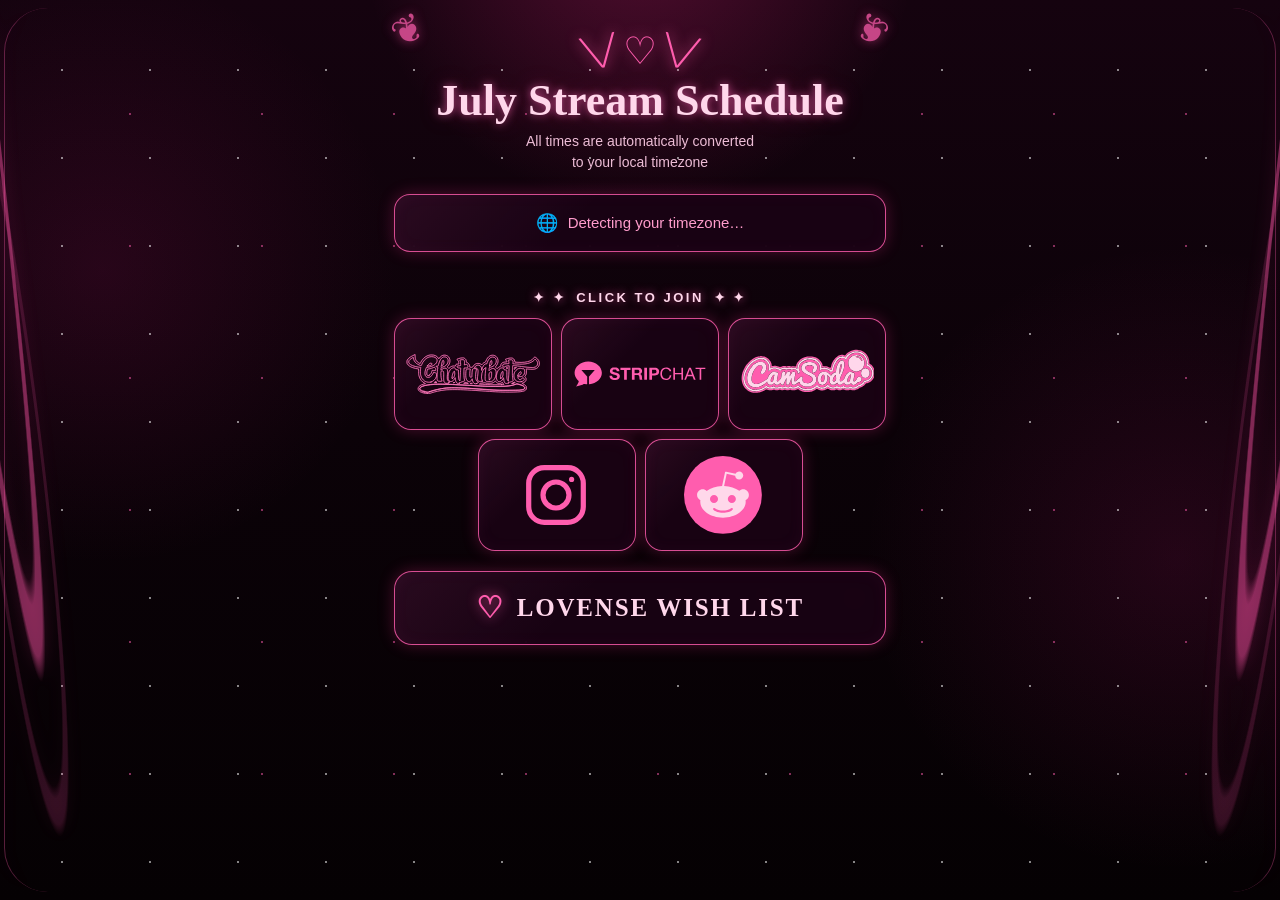
==== index.html @ 7e70e840 "Update index.html" ====
<!DOCTYPE html>
<html lang="en">
<head>
  <meta charset="UTF-8" />
  <meta name="viewport" content="width=device-width, initial-scale=1.0, viewport-fit=cover" />
  <meta name="theme-color" content="#0a0208" />
  <title>July Stream Schedule</title>
  <link rel="stylesheet" href="style.css?v=27" />
</head>
<body>
  <div class="page-frame" aria-hidden="true"></div>

  <main class="app-shell">
    <header class="hero">
      <div class="winged-heart" aria-hidden="true">
        <span class="wing">╲╱</span>
        <span class="heart">♡</span>
        <span class="wing wing-right">╲╱</span>
      </div>

      <h1>July Stream Schedule</h1>
      <p>All times are automatically converted<br />to your local timezone</p>
    </header>

    <section class="timezone-card" aria-live="polite">
      <span class="timezone-icon">🌐</span>
      <span id="timezone">Detecting your timezone…</span>
    </section>

    <section id="schedule" class="schedule-list" aria-label="Stream schedule"></section>

    <section class="join-section">
      <div class="join-title">
  <span class="join-decor">✦ ✦</span>
  <span class="join-text">CLICK TO JOIN</span>

  <span class="join-decor">✦ ✦</span>
</div>

      <div class="platform-grid">
       <a class="platform-card" href="https://chaturbate.com/in/?tour=APi5&campaign=vGyXo&track=default&room=succubus_room" target="_blank" rel="noopener noreferrer">
    <img class="platform-logo" src="icons/chaturbate.svg?v=21" alt="Chaturbate">
</a>

        <a class="platform-card" href="https://stripchat.com/may_marsy/follow-me" target="_blank" rel="noopener noreferrer">
  <img class="platform-logo" src="icons/stripchat.svg" alt="Stripchat">
</a>

        <a class="platform-card" href="https://www.camsoda.com/succubusroom?id=succubusroom" target="_blank" rel="noopener noreferrer">
  <img class="platform-logo" src="icons/camsoda.svg" alt="CamSoda">
</a>

     <a class="platform-card lower" href="https://www.instagram.com/maymarsycb/" target="_blank" rel="noopener noreferrer">
  <img class="platform-logo" src="icons/instagram.svg" alt="Instagram">
</a>

       <a class="platform-card lower"
   href="https://www.reddit.com/user/AmesMay/"
   target="_blank"
   rel="noopener noreferrer">
  <img class="platform-logo" src="icons/reddit.svg" alt="Reddit">
</a>

      <a class="wishlist-button" href="https://lovense.com/wish-list/nx93" target="_blank" rel="noopener noreferrer">
        <span class="wishlist-icon">♡</span>
        <span>LOVENSE WISH LIST</span>
      </a>
    </section>
  </main>

<script src="https://telegram.org/js/telegram-web-app.js"></script>

<script>
  const tg = window.Telegram?.WebApp;

  const startParam =
    tg?.initDataUnsafe?.start_param ||
    new URLSearchParams(window.location.search).get("tgWebAppStartParam");

  if (startParam === "links") {
    window.location.replace("links/");
  }
</script>

<script src="config.js?v=1"></script>
<script src="app.js?v=24"></script>
  <script>
const APP_VERSION = Date.now();

document.querySelectorAll("img.platform-logo").forEach(img => {
    const src = img.getAttribute("src").split("?")[0];
    img.src = `${src}?v=${APP_VERSION}`;
});
</script>
</body>
</html>
---- style.css ----
* {
  box-sizing: border-box;
}

:root {
  --bg: #070105;
  --panel: rgba(26, 3, 20, 0.9);
  --panel-strong: rgba(36, 5, 28, 0.95);
  --pink: #ff5dae;
  --pink-soft: #ff9ccc;
  --pink-pale: #ffd7eb;
  --line: rgba(255, 93, 174, 0.82);
  --muted: #edbdd6;
  --text: #fff8fc;
  --shadow: 0 0 16px rgba(255, 54, 148, 0.26);
}

html {
  min-height: 100%;
  background: var(--bg);
}

body {
  margin: 0;
  min-height: 100vh;
  overflow-x: hidden;
  color: var(--text);
  font-family: Georgia, "Times New Roman", serif;
  background:
    radial-gradient(circle at 50% -8%, rgba(255, 42, 139, 0.26), transparent 24%),
    radial-gradient(circle at 8% 30%, rgba(170, 22, 103, 0.16), transparent 22%),
    radial-gradient(circle at 92% 62%, rgba(198, 26, 121, 0.14), transparent 24%),
    linear-gradient(180deg, #15030f 0%, #0b0208 48%, #050103 100%);
}

/* Faint sparkle field */
body::before {
  content: "";
  position: fixed;
  inset: 0;
  z-index: 0;
  pointer-events: none;
  opacity: 0.55;
  background-image:
    radial-gradient(circle, rgba(255,255,255,.95) 0 1px, transparent 1.5px),
    radial-gradient(circle, rgba(255,93,174,.9) 0 1px, transparent 1.5px);
  background-size: 88px 88px, 132px 132px;
  background-position: 18px 26px, 64px 48px;
}

/* Ornamental side borders */
.page-frame {
  position: fixed;
  inset: 8px 4px;
  z-index: 0;
  pointer-events: none;
  border-left: 1px solid rgba(255, 93, 174, .33);
  border-right: 1px solid rgba(255, 93, 174, .33);
  border-radius: 44px;
  filter: drop-shadow(0 0 8px rgba(255, 60, 157, .4));
}

.page-frame::before,
.page-frame::after {
  content: "";
  position: absolute;
  top: 0;
  bottom: 0;
  width: 68px;
  opacity: .7;
  background:
    radial-gradient(ellipse at 50% 0%, transparent 0 22px, rgba(255, 86, 168, .62) 23px 25px, transparent 26px),
    repeating-radial-gradient(ellipse at 50% 50%, transparent 0 26px, rgba(255, 86, 168, .22) 27px 29px, transparent 30px 58px);
}

.page-frame::before {
  left: -26px;
  transform: rotate(-7deg);
}

.page-frame::after {
  right: -26px;
  transform: scaleX(-1) rotate(-7deg);
}

.app-shell {
  position: relative;
  z-index: 1;
  width: min(100%, 520px);
  margin: 0 auto;
  padding: calc(24px + env(safe-area-inset-top)) 14px calc(28px + env(safe-area-inset-bottom));
}

.app-shell::before,
.app-shell::after {
  content: "❦";
  position: absolute;
  top: 8px;
  color: var(--pink);
  font-size: 38px;
  opacity: .75;
  text-shadow: 0 0 12px rgba(255, 76, 162, .7);
}

.app-shell::before {
  left: 12px;
  transform: rotate(-28deg);
}

.app-shell::after {
  right: 12px;
  transform: scaleX(-1) rotate(-28deg);
}

.hero {
  text-align: center;
  padding: 8px 20px 14px;
}

.winged-heart {
  display: inline-flex;
  align-items: center;
  justify-content: center;
  gap: 6px;
  color: var(--pink);
  text-shadow: 0 0 14px rgba(255, 84, 168, .95);
}

.winged-heart .heart {
  font-size: 38px;
  line-height: 1;
}

.winged-heart .wing {
  font-size: 28px;
  transform: rotate(-12deg);
}

.winged-heart .wing-right {
  transform: scaleX(-1) rotate(-12deg);
}

h1 {
  margin: 8px 0 8px;
  color: var(--pink-pale);
  font-size: clamp(31px, 8.3vw, 44px);
  line-height: 1.03;
  text-shadow:
    0 0 8px rgba(255, 106, 182, .68),
    0 0 24px rgba(219, 37, 131, .3);
}

.hero p {
  margin: 0;
  color: var(--muted);
  font-family: Arial, sans-serif;
  font-size: 14px;
  line-height: 1.45;
}

.timezone-card,
.stream-card,
.platform-card,
.wishlist-button {
  grid-column: 1 / -1;

  border: 1px solid var(--line);
  background:
    linear-gradient(135deg, rgba(255, 108, 183, .08), transparent 38%),
    var(--panel);
  box-shadow:
    var(--shadow),
    inset 0 0 18px rgba(255, 80, 166, .04);
  backdrop-filter: blur(8px);
}

.timezone-card {
  margin: 8px 0 16px;
  min-height: 58px;
  padding: 13px 16px;
  border-radius: 16px;
  display: flex;
  align-items: center;
  justify-content: center;
  gap: 10px;
  color: var(--pink-soft);
  font-family: Arial, sans-serif;
  font-size: 15px;
}

.timezone-icon {
  font-size: 18px;
}

.schedule-list {
  display: grid;
  gap: 9px;
}

.stream-card {
  display: grid;
  grid-template-columns: 58px 1fr 22px 82px;
  align-items: center;
  min-height: 66px;
  border-radius: 17px;
  overflow: hidden;
}

.stream-icon {
  align-self: stretch;
  display: grid;
  place-items: center;
  border-right: 1px solid rgba(255, 93, 174, .28);
  background:
    radial-gradient(circle, rgba(255, 108, 183, .28), transparent 68%),
    rgba(255, 87, 168, .04);
  font-size: 27px;
  filter: drop-shadow(0 0 8px rgba(255, 77, 163, .75));
}

.stream-date,
.stream-clock {
  color: #fff8fc;
  font-weight: 700;
}

.stream-date {
  padding-left: 16px;
  font-size: clamp(17px, 4.8vw, 22px);
}

.stream-divider {
  color: var(--pink);
  text-align: center;
  text-shadow: 0 0 10px rgba(255, 80, 165, .8);
}

.stream-clock {
  padding-right: 16px;
  font-size: clamp(18px, 5vw, 23px);
  text-align: right;
  color: #ffd7e9;
}

.join-section {
  margin-top: 22px;
}

.join-title {
  margin-bottom: 13px;
  color: var(--pink-pale);
  display: flex;
  align-items: center;
  justify-content: center;
  gap: 12px;
  font-family: Arial, sans-serif;
  font-size: 13px;
  font-weight: 700;
  letter-spacing: 2.5px;
  text-shadow: 0 0 10px rgba(255, 81, 164, .75);
}

.platform-grid {
  display: grid;
  grid-template-columns: repeat(6, 1fr);
  gap: 9px;
}

.platform-card {
  grid-column: span 2;
  min-height: 112px;
  padding: 13px 8px;
  border-radius: 17px;
  color: var(--pink-pale);
  text-decoration: none;
  display: flex;
  flex-direction: column;
  align-items: center;
  justify-content: center;
  gap: 7px;
  transition: transform .15s ease, box-shadow .15s ease, border-color .15s ease;
}

.platform-card.lower:nth-of-type(4) {
  grid-column: 2 / span 2;
}

.platform-card.lower:nth-of-type(5) {
  grid-column: 4 / span 2;
}

.platform-card:active,
.wishlist-button:active {
  transform: scale(.98);
}

.platform-card:hover,
.wishlist-button:hover {
  border-color: var(--pink-soft);
  box-shadow: 0 0 24px rgba(255, 70, 160, .35);
}

.brand-mark {
  color: var(--pink);
  min-height: 34px;
  display: grid;
  place-items: center;
  text-shadow: 0 0 10px rgba(255, 90, 170, .78);
}

.brand-chaturbate {
  font-size: 19px;
  font-weight: 700;
  font-style: italic;
}

.brand-stripchat {
  font-family: Arial, sans-serif;
  font-size: 32px;
  font-weight: 800;
}

.brand-camsoda {
  font-family: Arial, sans-serif;
  font-size: 19px;
  font-weight: 800;
  font-style: italic;
}

.social-mark {
  font-family: Arial, sans-serif;
  font-size: 32px;
  font-weight: 800;
}

.platform-name {
  font-size: 16px;
  text-align: center;
}

.mini-ornament {
  color: var(--pink-soft);
  font-size: 13px;
  letter-spacing: 2px;
}

.wishlist-button {
  margin-top: 11px;
  min-height: 74px;
  border-radius: 18px;
  color: var(--pink-pale);
  text-decoration: none;
  display: flex;
  align-items: center;
  justify-content: center;
  gap: 12px;
  font-size: clamp(18px, 5.4vw, 25px);
  font-weight: 700;
  letter-spacing: 1.8px;
  text-align: center;
}

.wishlist-icon {
  color: var(--pink);
  font-size: 30px;
  text-shadow: 0 0 12px rgba(255, 91, 172, .85);
}

@media (max-width: 390px) {
  .app-shell {
    padding-left: 11px;
    padding-right: 11px;
  }

  .stream-card {
    grid-template-columns: 54px 1fr 18px 72px;
  }

  .stream-date {
    padding-left: 12px;
  }

  .stream-clock {
    padding-right: 12px;
  }

  .platform-grid {
    grid-template-columns: 1fr 1fr;
  }

  .platform-card,
  .platform-card.lower:nth-of-type(4),
  .platform-card.lower:nth-of-type(5) {
    grid-column: auto;
  }

  .platform-card:last-child {
    grid-column: 1 / -1;
  }


}
.platform-logo {
    width: 96%;
    max-width: 220px;
    height: 78px;
    object-fit: contain;

  filter: none;
}

.platform-card,
.wishlist-button {
  transition:
    transform 0.18s ease,
    box-shadow 0.18s ease,
    border-color 0.18s ease;
  -webkit-tap-highlight-color: transparent;
}

.platform-card:hover,
.wishlist-button:hover {
  transform: translateY(-2px);
}

.platform-card:active,
.wishlist-button:active {
  transform: scale(0.98);
}

.platform-logo {
  transition: transform 0.2s ease;
}

.platform-card:hover .platform-logo {
  transform: scale(1.03);
}

@media (prefers-reduced-motion: reduce) {
  .platform-card,
  .wishlist-button,
  .platform-logo {
    transition: none;
  }
}

body.animations-ready .platform-card,
body.animations-ready .wishlist-button {
  opacity: 0;
  transform: translateY(10px);
  transition:
    opacity 0.45s ease,
    transform 0.45s ease,
    box-shadow 0.18s ease,
    border-color 0.18s ease;
}

body.animations-ready .platform-card.is-visible,
body.animations-ready .wishlist-button.is-visible {
  opacity: 1;
  transform: translateY(0);
}

body.animations-ready .platform-card.is-visible:hover,
body.animations-ready .wishlist-button.is-visible:hover {
  transform: translateY(-2px);
}

body.animations-ready .platform-card.is-visible:active,
body.animations-ready .wishlist-button.is-visible:active {
  transform: scale(0.98);
}

@keyframes scheduleAppear {
  from {
    opacity: 0;
    transform: translateY(18px) scale(0.97);
  }

  to {
    opacity: 1;
    transform: translateY(0) scale(1);
  }
}

.stream-card {
  opacity: 0;
  animation: scheduleAppear 0.7s cubic-bezier(0.22, 1, 0.36, 1) forwards;
}

.join-title {
  position: relative;
  display: flex;
  align-items: center;
  justify-content: center;
  gap: 10px;
}

.join-text {
  position: relative;
  z-index: 2;
}

.join-decor {
  position: relative;
  z-index: 2;
}

/* LINKS PAGE */

.links-page .join-section {
  padding-top: 55px;
}

.links-page .join-text {
  font-size: 28px;
  letter-spacing: 1.5px;
}

.links-page .join-title {
  margin-bottom: 22px;
}
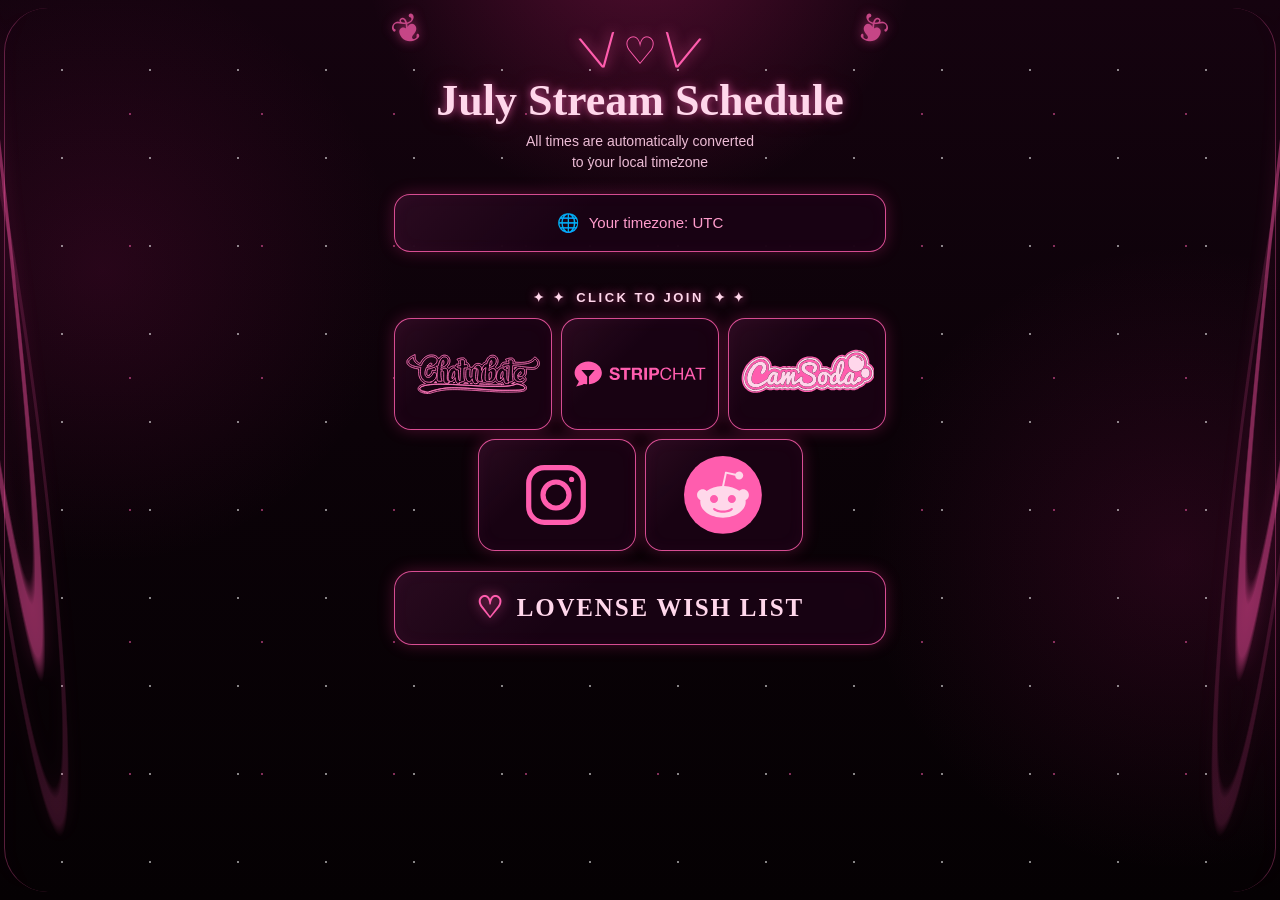
==== commit edca324d: "Update index.html" ====
--- a/index.html
+++ b/index.html
@@ -71,10 +71,10 @@
 <script src="https://telegram.org/js/telegram-web-app.js"></script>
 
 <script>
-  const tg = window.Telegram?.WebApp;
+  const telegramApp = window.Telegram?.WebApp;
 
   const startParam =
-    tg?.initDataUnsafe?.start_param ||
+    telegramApp?.initDataUnsafe?.start_param ||
     new URLSearchParams(window.location.search).get("tgWebAppStartParam");
 
   if (startParam === "links") {
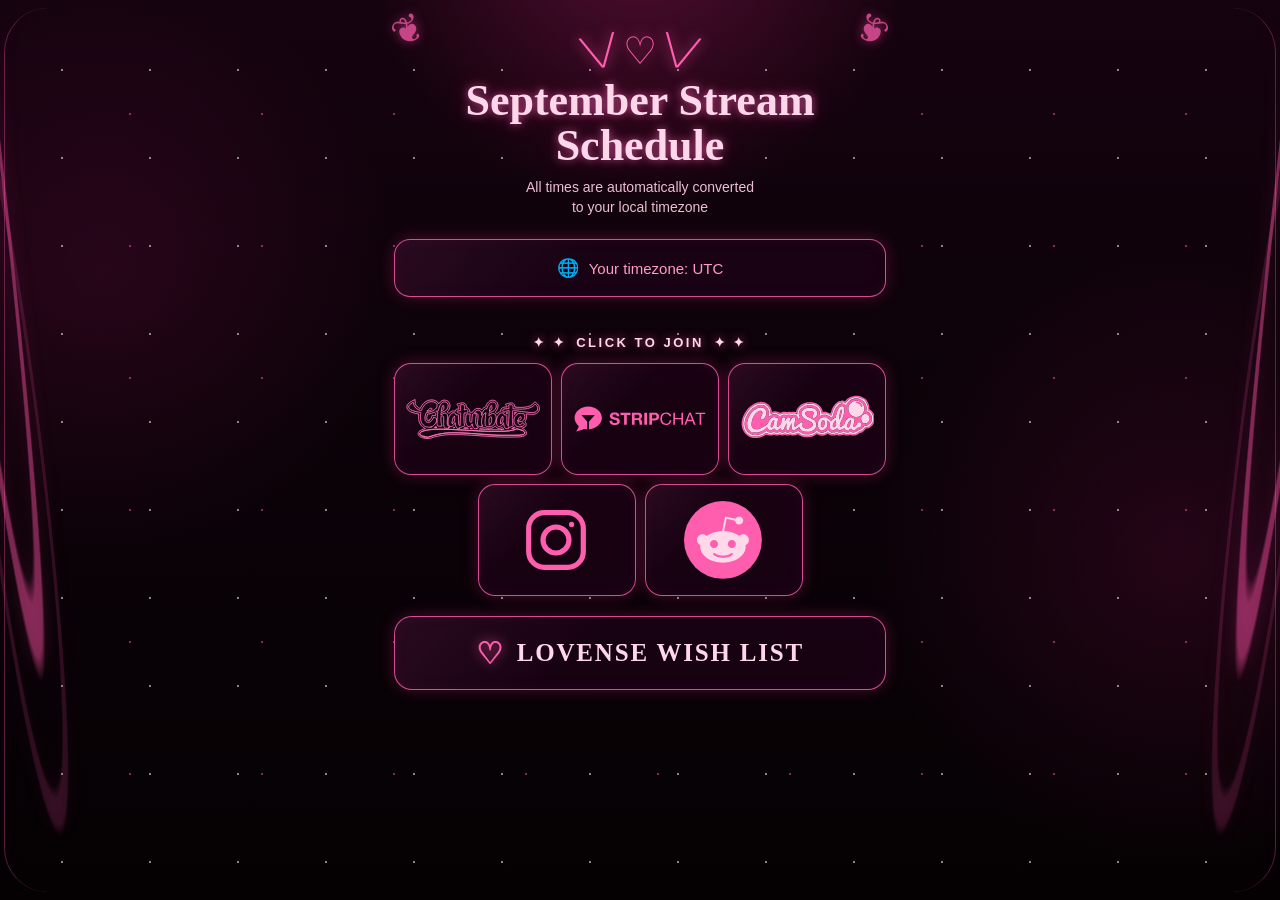
==== commit b6106265: "Update index.html" ====
--- a/index.html
+++ b/index.html
@@ -82,7 +82,7 @@
   }
 </script>
 
-<script src="config.js?v=1"></script>
+<script src="config.js?v=20260729-9"></script>
 <script src="app.js?v=24"></script>
   <script>
 const APP_VERSION = Date.now();
--- a/style.css
+++ b/style.css
@@ -506,17 +506,69 @@
   z-index: 2;
 }
 
-/* LINKS PAGE */
+/* LINKS PAGE ONLY */
+
+.links-page main {
+  min-height: 100svh;
+  display: flex;
+  align-items: center;
+  justify-content: center;
+  padding: 26px 14px;
+}
 
 .links-page .join-section {
-  padding-top: 55px;
+  position: relative;
+  width: min(100%, 430px);
+  margin: 0 auto;
+  padding-top: 0;
+}
+
+.links-page .links-top-ornament {
+  display: flex;
+  align-items: center;
+  justify-content: center;
+  gap: 10px;
+  margin-bottom: 18px;
+  font-size: 15px;
+  letter-spacing: 1px;
+  opacity: 0.95;
+}
+
+.links-page .join-title {
+  width: 100%;
+  display: grid;
+  grid-template-columns: 1fr auto 1fr;
+  align-items: center;
+  gap: 12px;
+  margin-bottom: 26px;
+}
+
+.links-page .join-decor:first-child {
+  justify-self: start;
+}
+
+.links-page .join-decor:last-child {
+  justify-self: end;
 }
 
 .links-page .join-text {
-  font-size: 28px;
-  letter-spacing: 1.5px;
-}
-
-.links-page .join-title {
-  margin-bottom: 22px;
-}
+  text-align: center;
+  font-size: 31px;
+  letter-spacing: 2px;
+  line-height: 1.1;
+  white-space: nowrap;
+}
+
+.links-page .links-mascot {
+  position: absolute;
+  width: 200px;
+  max-width: 42vw;
+  height: auto;
+
+  left: 50%;
+  top: -185px;
+  transform: translateX(-50%);
+
+  z-index: 3;
+  pointer-events: none;
+}
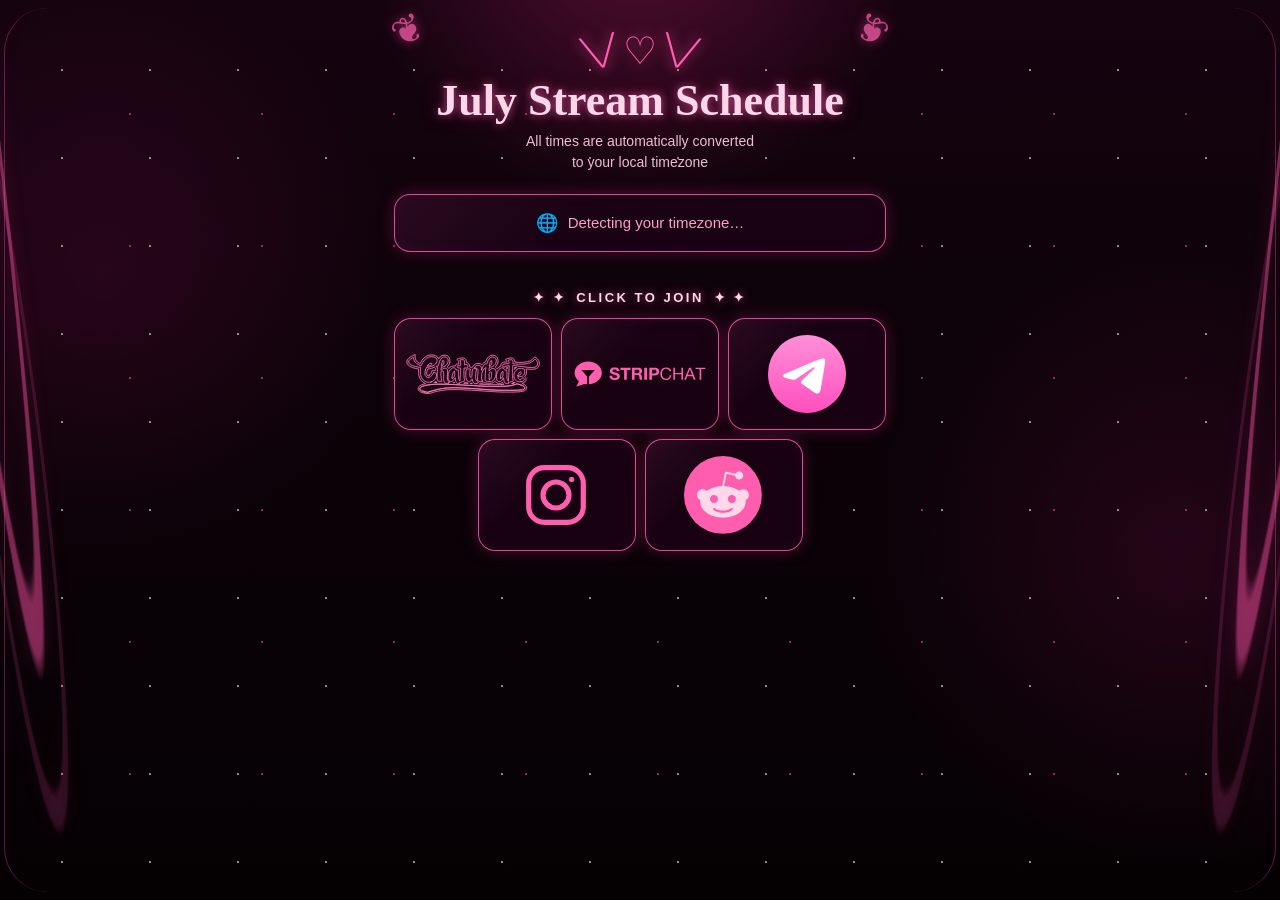
==== commit 8c8931c1: "Update index.html" ====
--- a/index.html
+++ b/index.html
@@ -38,59 +38,77 @@
 </div>
 
       <div class="platform-grid">
-       <a class="platform-card" href="https://chaturbate.com/in/?tour=APi5&campaign=vGyXo&track=default&room=succubus_room" target="_blank" rel="noopener noreferrer">
-    <img class="platform-logo" src="icons/chaturbate.svg?v=21" alt="Chaturbate">
-</a>
 
-        <a class="platform-card" href="https://stripchat.com/may_marsy/follow-me" target="_blank" rel="noopener noreferrer">
-  <img class="platform-logo" src="icons/stripchat.svg" alt="Stripchat">
-</a>
+  <!-- CHaturbate -->
+  <a
+    class="platform-card"
+    href="https://chaturbate.com/in/?tour=APi5&campaign=vGyXo&track=default&room=succubus_room"
+    target="_blank"
+    rel="noopener noreferrer"
+  >
+    <img
+      class="platform-logo"
+      src="../icons/chaturbate.svg?v=21"
+      alt="Chaturbate"
+    >
+  </a>
 
-        <a class="platform-card" href="https://www.camsoda.com/succubusroom?id=succubusroom" target="_blank" rel="noopener noreferrer">
-  <img class="platform-logo" src="icons/camsoda.svg" alt="CamSoda">
-</a>
+  <!-- Stripchat -->
+  <a
+    class="platform-card"
+    href="https://stripchat.com/may_marsy/follow-me"
+    target="_blank"
+    rel="noopener noreferrer"
+  >
+    <img
+      class="platform-logo"
+      src="../icons/stripchat.svg"
+      alt="Stripchat"
+    >
+  </a>
 
-     <a class="platform-card lower" href="https://www.instagram.com/maymarsycb/" target="_blank" rel="noopener noreferrer">
-  <img class="platform-logo" src="icons/instagram.svg" alt="Instagram">
-</a>
+  <!-- Telegram -->
+  <a
+    class="platform-card"
+    href="https://t.me/+JwLuZt7EyZg2ZWVi"
+    target="_blank"
+    rel="noopener noreferrer"
+  >
+    <img
+      class="platform-logo"
+      src="../icons/telegram.svg?v=4"
+      alt="Telegram"
+    >
+  </a>
 
-       <a class="platform-card lower"
-   href="https://www.reddit.com/user/AmesMay/"
-   target="_blank"
-   rel="noopener noreferrer">
-  <img class="platform-logo" src="icons/reddit.svg" alt="Reddit">
-</a>
+  <!-- Instagram -->
+  <a
+    class="platform-card lower"
+    href="https://www.instagram.com/maymarsycb/"
+    target="_blank"
+    rel="noopener noreferrer"
+  >
+    <img
+      class="platform-logo"
+      src="../icons/instagram.svg"
+      alt="Instagram"
+    >
+  </a>
 
-      <a class="wishlist-button" href="https://lovense.com/wish-list/nx93" target="_blank" rel="noopener noreferrer">
-        <span class="wishlist-icon">♡</span>
-        <span>LOVENSE WISH LIST</span>
-      </a>
-    </section>
-  </main>
+  <!-- Reddit -->
+  <a
+    class="platform-card lower"
+    href="https://www.reddit.com/user/AmesMay/"
+    target="_blank"
+    rel="noopener noreferrer"
+  >
+    <img
+      class="platform-logo"
+      src="../icons/reddit.svg"
+      alt="Reddit"
+    >
+  </a>
 
-<script src="https://telegram.org/js/telegram-web-app.js"></script>
-
-<script>
-  const telegramApp = window.Telegram?.WebApp;
-
-  const startParam =
-    telegramApp?.initDataUnsafe?.start_param ||
-    new URLSearchParams(window.location.search).get("tgWebAppStartParam");
-
-  if (startParam === "links") {
-    window.location.replace("links/");
-  }
-</script>
-
-<script src="config.js?v=20260729-9"></script>
-<script src="app.js?v=24"></script>
-  <script>
-const APP_VERSION = Date.now();
-
-document.querySelectorAll("img.platform-logo").forEach(img => {
-    const src = img.getAttribute("src").split("?")[0];
-    img.src = `${src}?v=${APP_VERSION}`;
-});
-</script>
+</div>
 </body>
 </html>
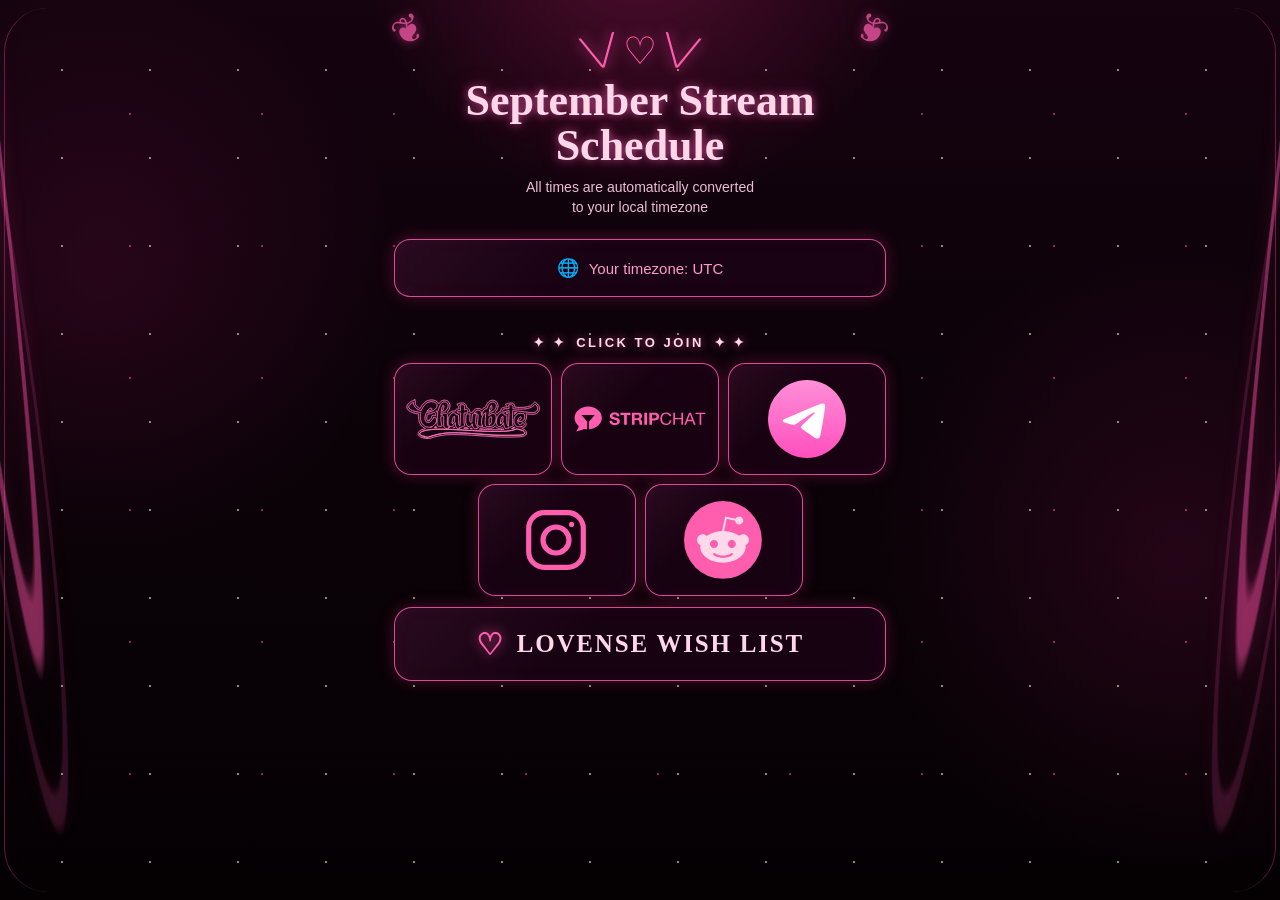
==== commit 5f2ee3a1: "Update index.html" ====
--- a/index.html
+++ b/index.html
@@ -1,114 +1,206 @@
 <!DOCTYPE html>
 <html lang="en">
+
 <head>
   <meta charset="UTF-8" />
-  <meta name="viewport" content="width=device-width, initial-scale=1.0, viewport-fit=cover" />
+
+  <meta
+    name="viewport"
+    content="width=device-width, initial-scale=1.0, viewport-fit=cover"
+  />
+
   <meta name="theme-color" content="#0a0208" />
-  <title>July Stream Schedule</title>
+
+  <title>Stream Schedule</title>
+
   <link rel="stylesheet" href="style.css?v=27" />
 </head>
+
+
 <body>
+
   <div class="page-frame" aria-hidden="true"></div>
 
+
   <main class="app-shell">
+
+    <!-- HEADER -->
     <header class="hero">
+
       <div class="winged-heart" aria-hidden="true">
         <span class="wing">╲╱</span>
         <span class="heart">♡</span>
         <span class="wing wing-right">╲╱</span>
       </div>
 
-      <h1>July Stream Schedule</h1>
-      <p>All times are automatically converted<br />to your local timezone</p>
+      <h1>Stream Schedule</h1>
+
+      <p>
+        All times are automatically converted<br>
+        to your local timezone
+      </p>
+
     </header>
 
-    <section class="timezone-card" aria-live="polite">
+
+    <!-- TIMEZONE -->
+    <section
+      class="timezone-card"
+      aria-live="polite"
+    >
       <span class="timezone-icon">🌐</span>
       <span id="timezone">Detecting your timezone…</span>
     </section>
 
-    <section id="schedule" class="schedule-list" aria-label="Stream schedule"></section>
-
+
+    <!-- SCHEDULE -->
+    <section
+      id="schedule"
+      class="schedule-list"
+      aria-label="Stream schedule"
+    ></section>
+
+
+    <!-- CLICK TO JOIN -->
     <section class="join-section">
+
       <div class="join-title">
-  <span class="join-decor">✦ ✦</span>
-  <span class="join-text">CLICK TO JOIN</span>
-
-  <span class="join-decor">✦ ✦</span>
-</div>
+
+        <span class="join-decor">✦ ✦</span>
+
+        <span class="join-text">
+          CLICK TO JOIN
+        </span>
+
+        <span class="join-decor">✦ ✦</span>
+
+      </div>
+
 
       <div class="platform-grid">
 
-  <!-- CHaturbate -->
-  <a
-    class="platform-card"
-    href="https://chaturbate.com/in/?tour=APi5&campaign=vGyXo&track=default&room=succubus_room"
-    target="_blank"
-    rel="noopener noreferrer"
-  >
-    <img
-      class="platform-logo"
-      src="../icons/chaturbate.svg?v=21"
-      alt="Chaturbate"
-    >
-  </a>
-
-  <!-- Stripchat -->
-  <a
-    class="platform-card"
-    href="https://stripchat.com/may_marsy/follow-me"
-    target="_blank"
-    rel="noopener noreferrer"
-  >
-    <img
-      class="platform-logo"
-      src="../icons/stripchat.svg"
-      alt="Stripchat"
-    >
-  </a>
-
-  <!-- Telegram -->
-  <a
-    class="platform-card"
-    href="https://t.me/+JwLuZt7EyZg2ZWVi"
-    target="_blank"
-    rel="noopener noreferrer"
-  >
-    <img
-      class="platform-logo"
-      src="../icons/telegram.svg?v=4"
-      alt="Telegram"
-    >
-  </a>
-
-  <!-- Instagram -->
-  <a
-    class="platform-card lower"
-    href="https://www.instagram.com/maymarsycb/"
-    target="_blank"
-    rel="noopener noreferrer"
-  >
-    <img
-      class="platform-logo"
-      src="../icons/instagram.svg"
-      alt="Instagram"
-    >
-  </a>
-
-  <!-- Reddit -->
-  <a
-    class="platform-card lower"
-    href="https://www.reddit.com/user/AmesMay/"
-    target="_blank"
-    rel="noopener noreferrer"
-  >
-    <img
-      class="platform-logo"
-      src="../icons/reddit.svg"
-      alt="Reddit"
-    >
-  </a>
-
-</div>
+
+        <!-- CHaturbate -->
+        <a
+          class="platform-card"
+          href="https://chaturbate.com/in/?tour=APi5&campaign=vGyXo&track=default&room=succubus_room"
+          target="_blank"
+          rel="noopener noreferrer"
+        >
+
+          <img
+            class="platform-logo"
+            src="icons/chaturbate.svg?v=21"
+            alt="Chaturbate"
+          >
+
+        </a>
+
+
+        <!-- Stripchat -->
+        <a
+          class="platform-card"
+          href="https://stripchat.com/may_marsy/follow-me"
+          target="_blank"
+          rel="noopener noreferrer"
+        >
+
+          <img
+            class="platform-logo"
+            src="icons/stripchat.svg"
+            alt="Stripchat"
+          >
+
+        </a>
+
+
+        <!-- Telegram -->
+        <a
+          class="platform-card"
+          href="https://t.me/+JwLuZt7EyZg2ZWVi"
+          target="_blank"
+          rel="noopener noreferrer"
+        >
+
+          <img
+            class="platform-logo"
+            src="icons/telegram.svg?v=4"
+            alt="Telegram"
+          >
+
+        </a>
+
+
+        <!-- Instagram -->
+        <a
+          class="platform-card lower"
+          href="https://www.instagram.com/maymarsycb/"
+          target="_blank"
+          rel="noopener noreferrer"
+        >
+
+          <img
+            class="platform-logo"
+            src="icons/instagram.svg"
+            alt="Instagram"
+          >
+
+        </a>
+
+
+        <!-- Reddit -->
+        <a
+          class="platform-card lower"
+          href="https://www.reddit.com/user/AmesMay/"
+          target="_blank"
+          rel="noopener noreferrer"
+        >
+
+          <img
+            class="platform-logo"
+            src="icons/reddit.svg"
+            alt="Reddit"
+          >
+
+        </a>
+
+
+      </div>
+
+
+      <!-- LOVENSE -->
+      <a
+        class="wishlist-button"
+        href="https://lovense.com/wish-list/nx93"
+        target="_blank"
+        rel="noopener noreferrer"
+      >
+
+        <span class="wishlist-icon">♡</span>
+
+        <span>
+          LOVENSE WISH LIST
+        </span>
+
+      </a>
+
+
+    </section>
+
+  </main>
+
+
+  <!-- TELEGRAM MINI APP -->
+  <script src="https://telegram.org/js/telegram-web-app.js"></script>
+
+
+  <!-- SCHEDULE DATA -->
+  <script src="config.js?v=20260924"></script>
+
+
+  <!-- APP -->
+  <script src="app.js?v=20260924"></script>
+
+
 </body>
 </html>
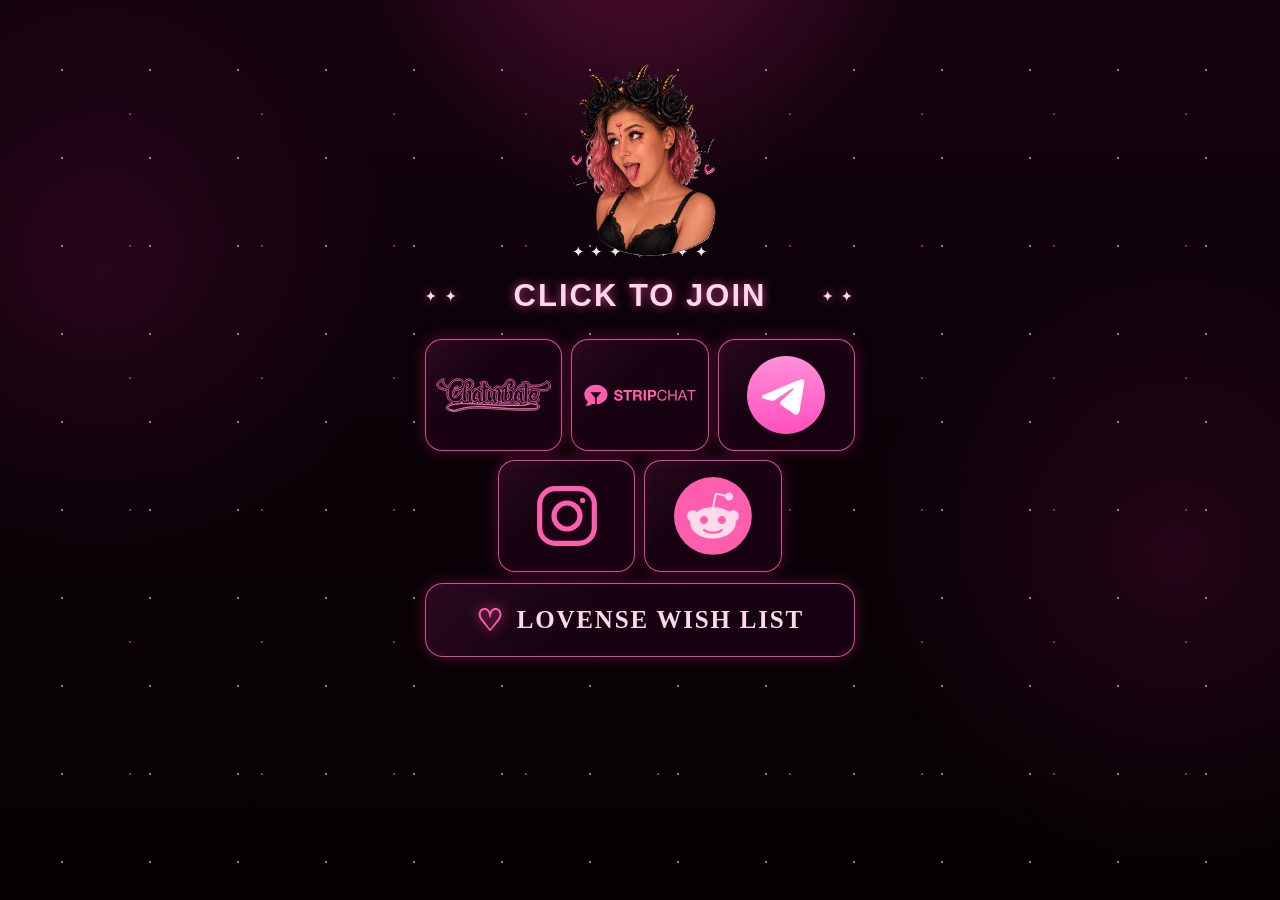
==== commit 5b0728f1: "Separate live links from collaboration schedule" ====
--- a/index.html
+++ b/index.html
@@ -11,58 +11,31 @@
 
   <meta name="theme-color" content="#0a0208" />
 
-  <title>Stream Schedule</title>
+  <title>May's Links</title>
 
-  <link rel="stylesheet" href="style.css?v=27" />
+  <link rel="stylesheet" href="style.css?v=28" />
 </head>
 
 
-<body>
+<body class="links-page">
 
-  <div class="page-frame" aria-hidden="true"></div>
-
-
-  <main class="app-shell">
-
-    <!-- HEADER -->
-    <header class="hero">
-
-      <div class="winged-heart" aria-hidden="true">
-        <span class="wing">╲╱</span>
-        <span class="heart">♡</span>
-        <span class="wing wing-right">╲╱</span>
-      </div>
-
-      <h1>Stream Schedule</h1>
-
-      <p>
-        All times are automatically converted<br>
-        to your local timezone
-      </p>
-
-    </header>
-
-
-    <!-- TIMEZONE -->
-    <section
-      class="timezone-card"
-      aria-live="polite"
-    >
-      <span class="timezone-icon">🌐</span>
-      <span id="timezone">Detecting your timezone…</span>
-    </section>
-
-
-    <!-- SCHEDULE -->
-    <section
-      id="schedule"
-      class="schedule-list"
-      aria-label="Stream schedule"
-    ></section>
+  <main>
 
 
     <!-- CLICK TO JOIN -->
     <section class="join-section">
+
+      <img
+        class="links-mascot"
+        src="icons/may-sticker.png?v=2"
+        alt="May mascot"
+      >
+
+      <div class="links-top-ornament" aria-hidden="true">
+        <span>✦ ✦ ✦</span>
+        <span>♡</span>
+        <span>✦ ✦ ✦</span>
+      </div>
 
       <div class="join-title">
 
@@ -194,13 +167,5 @@
   <script src="https://telegram.org/js/telegram-web-app.js"></script>
 
 
-  <!-- SCHEDULE DATA -->
-  <script src="config.js?v=20260924"></script>
-
-
-  <!-- APP -->
-  <script src="app.js?v=20260924"></script>
-
-
 </body>
 </html>
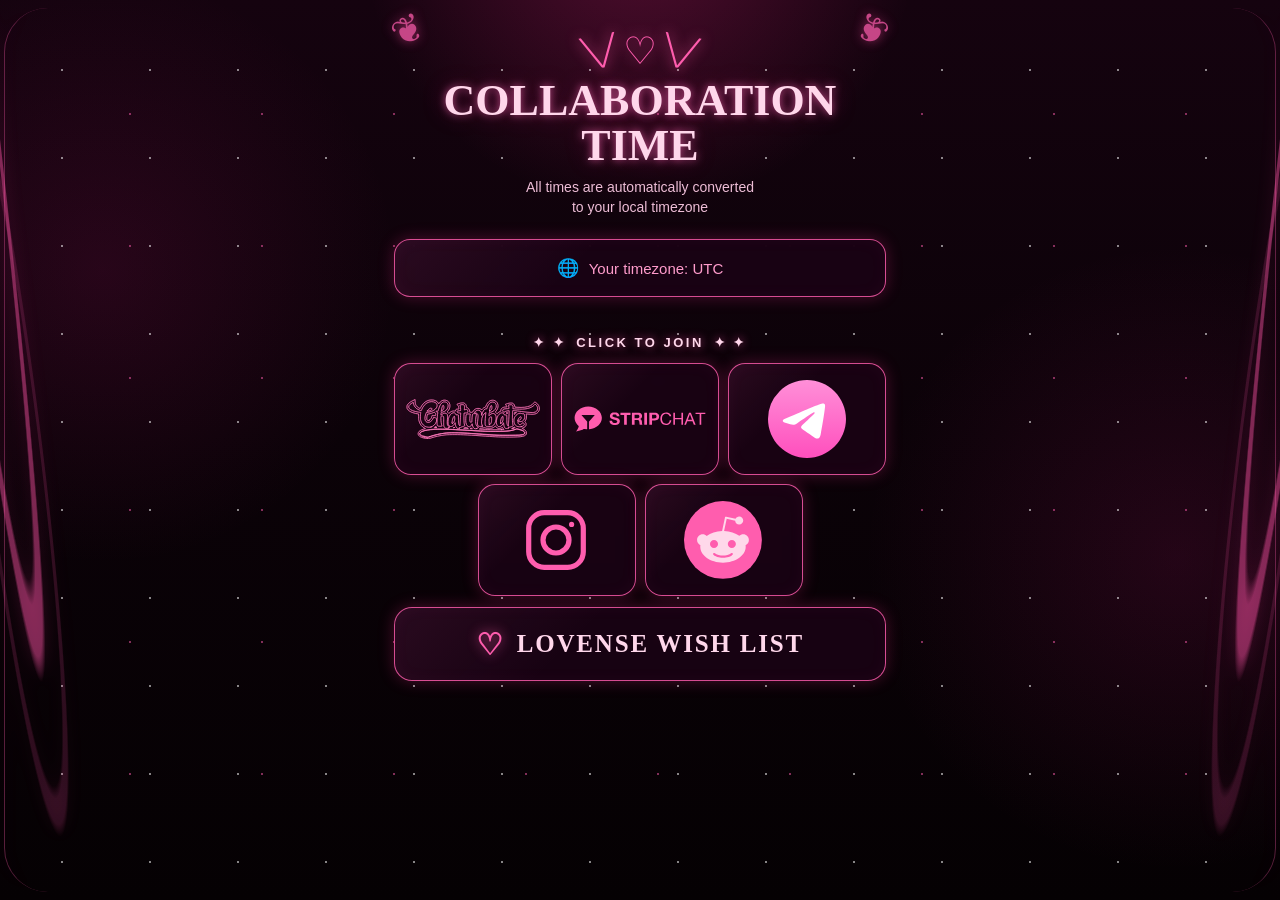
==== commit 3a11783f: "Restore collaboration schedule at original Telegram URL" ====
--- a/index.html
+++ b/index.html
@@ -11,31 +11,58 @@
 
   <meta name="theme-color" content="#0a0208" />
 
-  <title>May's Links</title>
-
-  <link rel="stylesheet" href="style.css?v=28" />
+  <title>COLLABORATION TIME</title>
+
+  <link rel="stylesheet" href="style.css?v=27" />
 </head>
 
 
-<body class="links-page">
-
-  <main>
+<body>
+
+  <div class="page-frame" aria-hidden="true"></div>
+
+
+  <main class="app-shell">
+
+    <!-- HEADER -->
+    <header class="hero">
+
+      <div class="winged-heart" aria-hidden="true">
+        <span class="wing">╲╱</span>
+        <span class="heart">♡</span>
+        <span class="wing wing-right">╲╱</span>
+      </div>
+
+      <h1>COLLABORATION TIME</h1>
+
+      <p>
+        All times are automatically converted<br>
+        to your local timezone
+      </p>
+
+    </header>
+
+
+    <!-- TIMEZONE -->
+    <section
+      class="timezone-card"
+      aria-live="polite"
+    >
+      <span class="timezone-icon">🌐</span>
+      <span id="timezone">Detecting your timezone…</span>
+    </section>
+
+
+    <!-- SCHEDULE -->
+    <section
+      id="schedule"
+      class="schedule-list"
+      aria-label="Stream schedule"
+    ></section>
 
 
     <!-- CLICK TO JOIN -->
     <section class="join-section">
-
-      <img
-        class="links-mascot"
-        src="icons/may-sticker.png?v=2"
-        alt="May mascot"
-      >
-
-      <div class="links-top-ornament" aria-hidden="true">
-        <span>✦ ✦ ✦</span>
-        <span>♡</span>
-        <span>✦ ✦ ✦</span>
-      </div>
 
       <div class="join-title">
 
@@ -167,5 +194,13 @@
   <script src="https://telegram.org/js/telegram-web-app.js"></script>
 
 
+  <!-- SCHEDULE DATA -->
+  <script src="config.js?v=20261118"></script>
+
+
+  <!-- APP -->
+  <script src="app.js?v=20261118"></script>
+
+
 </body>
 </html>
